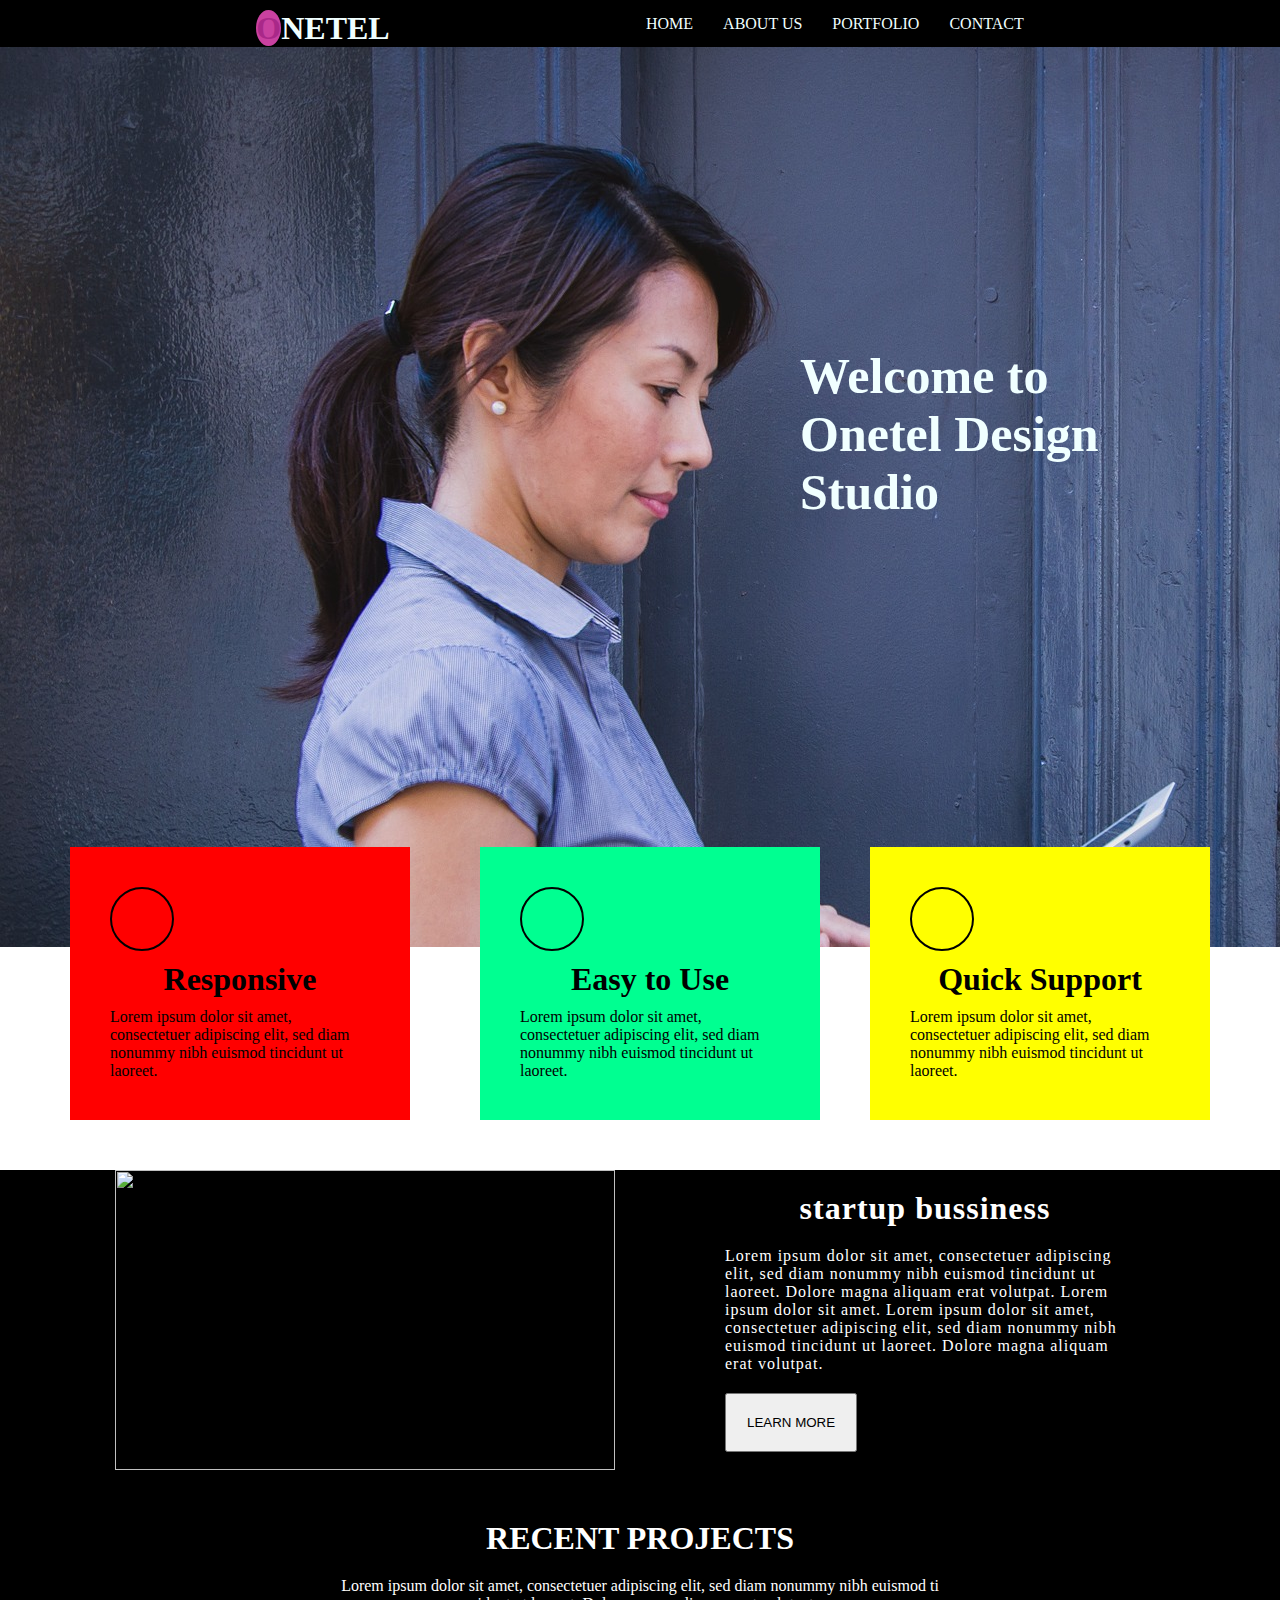
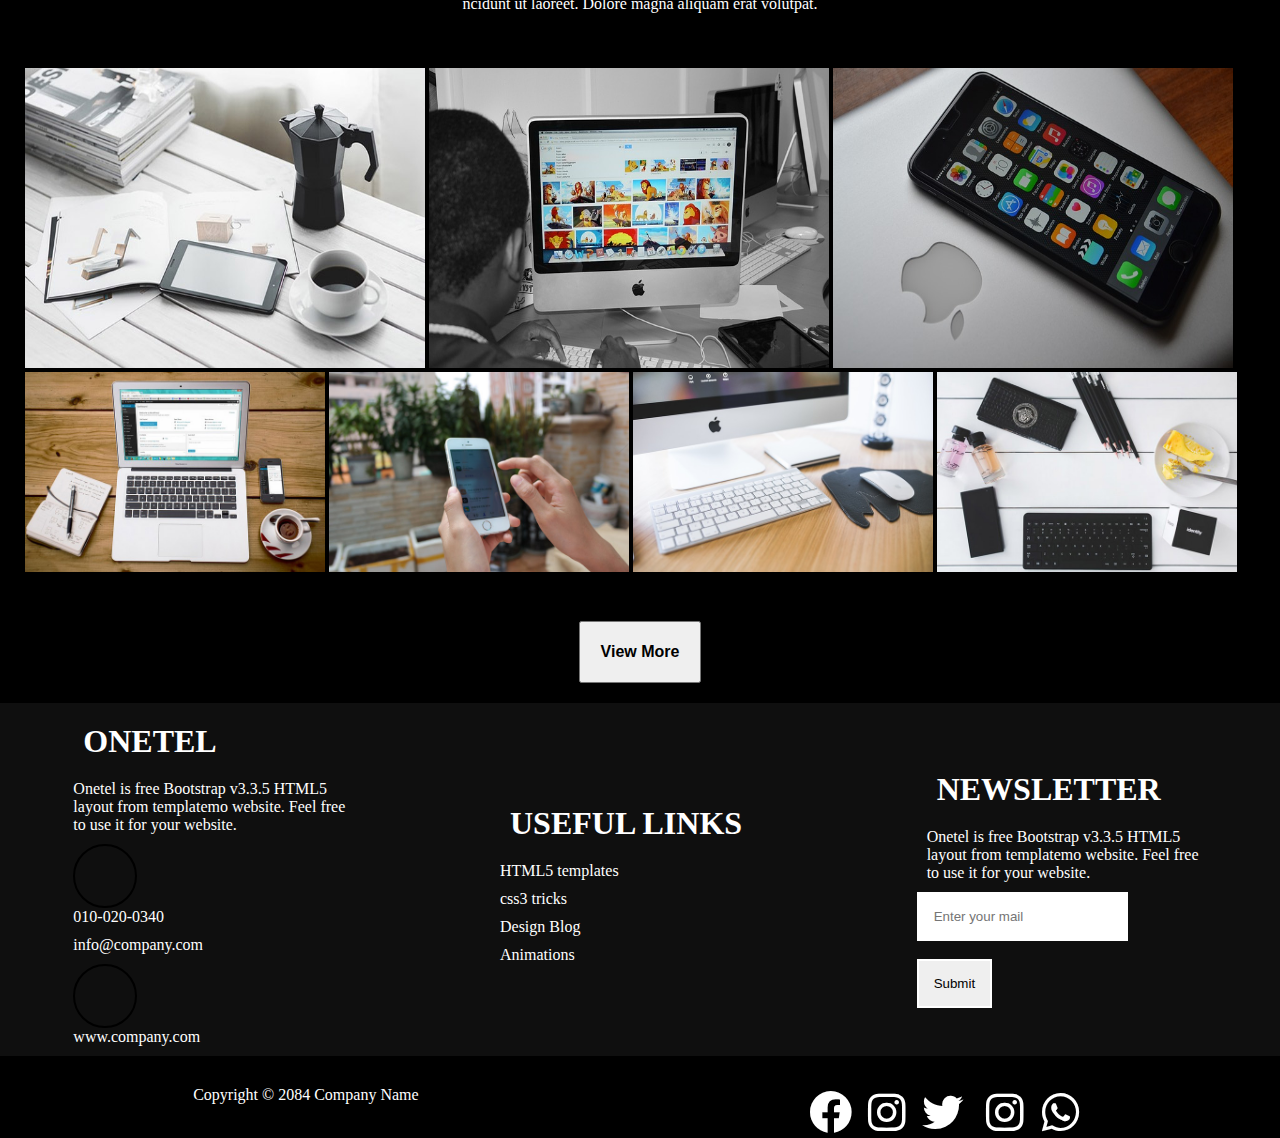
==== index.html @ 87fd3eb0 "msg" ====
<!DOCTYPE html>
<html lang="en">
<head>
    <meta charset="UTF-8">
    <meta name="viewport" content="width=device-width, initial-scale=1.0">
    <title>Document</title>
    <link rel="stylesheet" href="style.css">
    <link rel="stylesheet" href="https://cdnjs.cloudflare.com/ajax/libs/font-awesome/6.6.0/css/all.min.css" integrity="sha512-Kc323vGBEqzTmouAECnVceyQqyqdsSiqLQISBL29aUW4U/M7pSPA/gEUZQqv1cwx4OnYxTxve5UMg5GT6L4JJg==" crossorigin="anonymous" referrerpolicy="no-referrer"/>
    <link href='https://unpkg.com/boxicons@2.1.4/css/boxicons.min.css' rel='stylesheet'>


</head>
<body>
    <header>
        <div class="logo">
            <h1>ONETEL</h1>
            </div>
        <nav>
                <li><a href="./index.html">HOME</a></li>
                <li><a href="./index1.html">ABOUT US</a></li>
                <li><a href="./index2.html">PORTFOLIO</a></li>
                <li><a href="./index3.html">CONTACT</a></li>
        </nav>
    </header>
    
<div class="img">
    <h1>Welcome to Onetel Design Studio</h1>
</div>
</div>

<div class="cards">
    <div class="card1">
        <i class="fa-solid fa-computer"></i>
        <h1>Responsive</h1>
        <p>Lorem ipsum dolor sit amet, consectetuer adipiscing elit, sed diam nonummy nibh euismod tincidunt ut laoreet.

        </p>
    </div>
    <div class="card2">
        <i class="fa-solid fa-phone"></i>
        
        <h1>Easy to Use</h1>
        <p>Lorem ipsum dolor sit amet, consectetuer adipiscing elit, sed diam nonummy nibh euismod tincidunt ut laoreet.

        </p>
    </div>
    <div class="card3">
        <i class="fa-solid fa-football"></i>

        <h1>Quick Support</h1>
        <p>Lorem ipsum dolor sit amet, consectetuer adipiscing elit, sed diam nonummy nibh euismod tincidunt ut laoreet.

        </p>
        </div>
    </div>



<div class="content">
<div class="images">
<div class="img1">
    <img src="https://templatemo.com/templates/templatemo_468_onetel/images/about-img.jpg" alt="" height="300px " width="500px">
</div>
<div class="matter">
    <h1>startup bussiness</h1>
    <p>Lorem ipsum dolor sit amet, consectetuer adipiscing elit, sed diam nonummy nibh euismod tincidunt ut laoreet. Dolore magna aliquam erat volutpat. Lorem ipsum dolor sit amet.

        Lorem ipsum dolor sit amet, consectetuer adipiscing elit, sed diam nonummy nibh euismod tincidunt ut laoreet. Dolore magna aliquam erat volutpat.
        
        </p>
        <button>LEARN MORE</button>

</div>
</div>
<div class="head1">
  <center><h1>RECENT PROJECTS</h1>
    <P>Lorem ipsum dolor sit amet, consectetuer adipiscing elit, sed diam nonummy nibh euismod ti<br>ncidunt ut laoreet. Dolore magna aliquam erat volutpat.

    </P></center>
</div>
    <div class="pictures">
        <img src="./portfolio-img1.jpg" height="300px" width="400px">
        <img src="./portfolio-img2.jpg" height="300px" width="400px">
        <img src="./portfolio-img3.jpg" height="300px" width="400px">
        <img src="./portfolio-img4.jpg" height="200px" width="300px">
        <img src="./portfolio-img5.jpg" height="200px" width="300px">
        <img src="./portfolio-img6.jpg" height="200px" width="300px">
        <img src="./portfolio-img7.jpg" height="200px" width="300px">

</div>
<div class="button">
   <button><h3>View More</h3></button>
</div>
<footer>
    <div class="footers">
        <div class="foot1">
        <h1>ONETEL</h1>
        <p>Onetel is free Bootstrap v3.3.5 HTML5 layout from templatemo website. Feel free to use it for your website.</p>
        <p><i class="fa-solid fa-phone"></i> 010-020-0340</p>
          <p> <i class="fa-regular fa-phone"></i> info@company.com</p>
         <p> <i class="fa-solid fa-earth"></i>  www.company.com</p>
         </div>
         <div class="foot2">
            <h1>USEFUL LINKS</h1>
             <p>HTML5 templates</p>
              <p>css3 tricks</p>
             <p>Design Blog</p>
             <p>Animations</p>
             </div>
             <div class="foot3">
                <h1>NEWSLETTER</h1>
                <p>Onetel is free Bootstrap v3.3.5 HTML5 layout from templatemo website. Feel free to use it for your website.</p>
        <input type="email" placeholder="Enter your mail"><br><br>
        <input type="submit" placeholder="">         
    </div>
    </div>
</footer>
<div class="foot4">
    <div class="foot5">
        <p>Copyright © 2084 Company Name</p>
    </div>
    <div class="foot6">
        <i class='bx bxl-facebook-circle'></i>
        <i class='bx bxl-instagram' ></i>
        <i class='bx bxl-twitter'></i>
        <i class='bx bxl-mail'></i>
        <i class='bx bxl-instagram'></i>
        <i class='bx bxl-whatsapp'></i>

    </div>
</div>

</div>



<script src="https://unpkg.com/boxicons@2.1.4/dist/boxicons.js"></script>

    
</body>
</html
---- style.css ----
*{
    margin: 0%;
    padding: 0%;
    list-style-type: none;
    text-decoration: none;
}
.img{
    background-image: url(./home-bg.jpg);
    background-image: fixed;
    width: 100%;
    height: 900px;
}
.img h1{
    width: 400px;
    padding-left: 800px;
    padding-top: 300px;
    color: azure;
    font-size: 50px;

}
.logo{
    margin-top: 10px;
    color: azure;
}
 .logo h1::first-letter{
    color: rgb(169, 40, 137);
    background-color: rgb(201, 65, 160);
    border-radius: 60%;
}

header{
    display: flex;
    justify-content: space-evenly;
    align-items: center;
    background-color: black

}
nav{
    display: flex;
    justify-content: space-around;
    align-items: center;
    gap: 30px;

}
nav li a{
    color: azure;
    font-size: medium;
}
nav :hover{
    color: orange;
}
.cards{
    display: flex;
    justify-content: space-evenly;
    align-items: center;
    margin-top: -100px;

}

.fa-solid{
    height: 60px;
    width: 60px;

    border: 2px solid black;
    border-radius: 50%;
    display: flex;
    align-items: center;
    justify-content: center;
}
.cards h1{
    display: flex;
    justify-content: center;
    margin: 10px;
}
.cards i{
    display: flex;
    justify-content: center;
    align-items: center;
    /* border: 2px solid black;
    border-radius: 30%; */
}
.card1{
    background-color: red;
    margin-left: 70px;
padding: 40px;
margin-right: 70px;

}
.card2{
    background-color: rgb(0, 255, 145);
padding: 40px;
margin-right: 50px;

}
.card3{
    background-color:yellow;
padding: 40px;
margin-right: 70px;

}
.cards :hover {
    transform: translateY(-40px);
}
.container1{
    background-color: black;
}
.content{
    background-color: black;
}
.images{
    display: flex;
    justify-content: space-around;
    align-content: center;
    margin-top: 50px;
}
.img1{
    height: 300px;
    margin-left: 60px;
}
.matter{
    height: auto;
    width: 400px;
    letter-spacing: 1px;
    color: white;
    padding-right: 100px;
}
.matter h1{
    display: flex;
    justify-content: center;
    padding: 20px;
}
.matter button{
    margin-top: 20px;
    padding: 20px;
    
}
.matter button:hover{
    background-color: rgb(116, 172, 118);
}
.head1{
    margin-top: 30px;
    justify-content: center;
    align-content: center;
    color: white;
}
.head1 h1{
    padding: 20px;
 }
 .pictures{
    padding: 25px;
    margin-top: 30px;
 }
.button{
    display: flex;
    justify-content: center;
    align-items: center;
    font-size: 40px;
    padding: 20px;
}
.button h3{
    padding: 20px;
    font-size: larger;
}
.button h3:hover{
    background-color: rgb(120, 172, 120);
}
.footers{
    display: flex;
    justify-content: space-around;
    align-items: center;
    color: white;
    background-color: rgb(15, 15, 15);
}
.footers h1{
    margin: 20px;

}
.footers p{
    margin: 10px;

}
.foot1{
    height: 100%;
    width: 300px;
}
.foot2{
    height: 100%;
    width: 300px;
}
.foot3{
    height: 100%;
    width: 300px;
}
.foot3 input{
    padding: 15px;
    border: 2px solid white;
}
.foot3 input:hover{
   background-color: aquamarine;
}
.foot4{
    display: flex;
    justify-content: space-around;
    color: white;
    margin-top: 30px;
}
.foot6 i{
    justify-content: center;
    font-size: 50px;
    border: 1px solid black;
}
.foot6 i:hover{
    color: rgb(255, 192, 234);
}
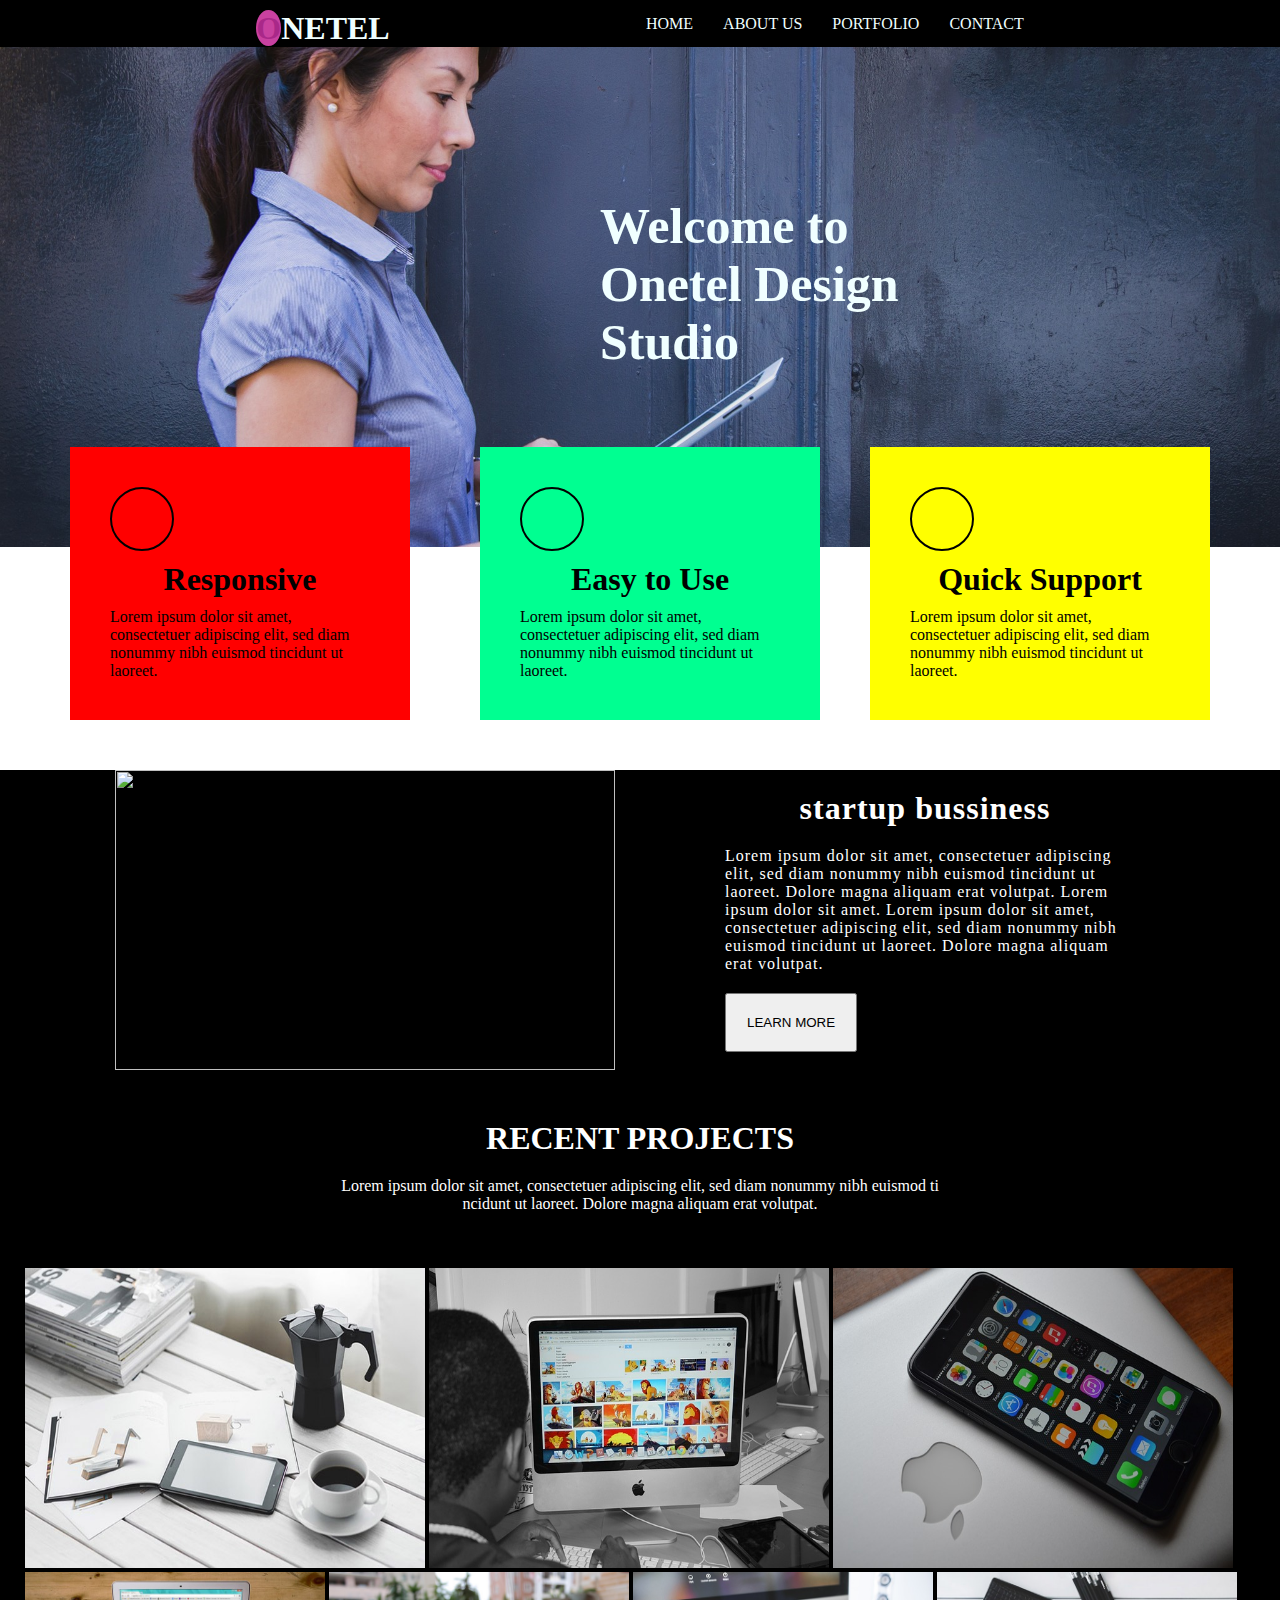
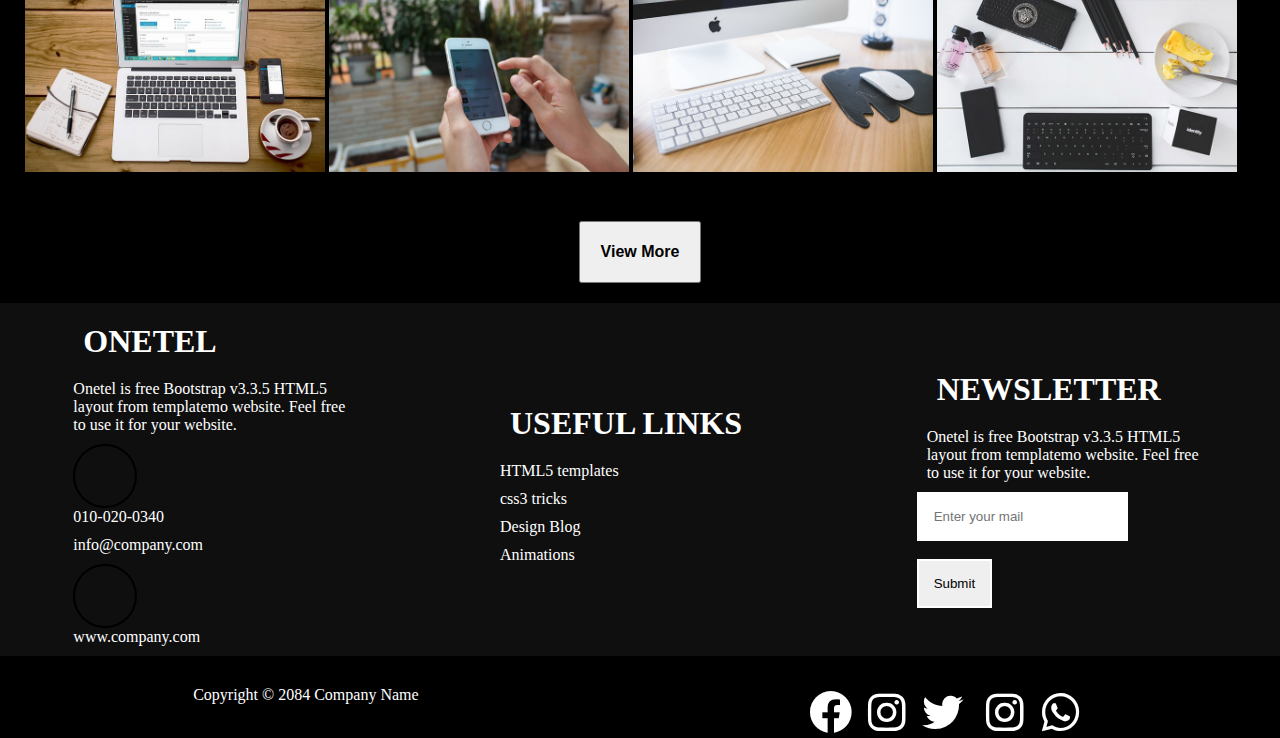
==== commit bbc71a46: "msg" ====
--- a/index.html
+++ b/index.html
@@ -7,7 +7,6 @@
     <link rel="stylesheet" href="style.css">
     <link rel="stylesheet" href="https://cdnjs.cloudflare.com/ajax/libs/font-awesome/6.6.0/css/all.min.css" integrity="sha512-Kc323vGBEqzTmouAECnVceyQqyqdsSiqLQISBL29aUW4U/M7pSPA/gEUZQqv1cwx4OnYxTxve5UMg5GT6L4JJg==" crossorigin="anonymous" referrerpolicy="no-referrer"/>
     <link href='https://unpkg.com/boxicons@2.1.4/css/boxicons.min.css' rel='stylesheet'>
-
 
 </head>
 <body>
--- a/style.css
+++ b/style.css
@@ -6,14 +6,16 @@
 }
 .img{
     background-image: url(./home-bg.jpg);
-    background-image: fixed;
+    background-size: cover;
+    background-repeat: no-repeat;
+    background-position: center;
     width: 100%;
-    height: 900px;
+    height: 500px;
 }
 .img h1{
     width: 400px;
-    padding-left: 800px;
-    padding-top: 300px;
+    padding-left: 600px;
+    padding-top: 150px;
     color: azure;
     font-size: 50px;
 
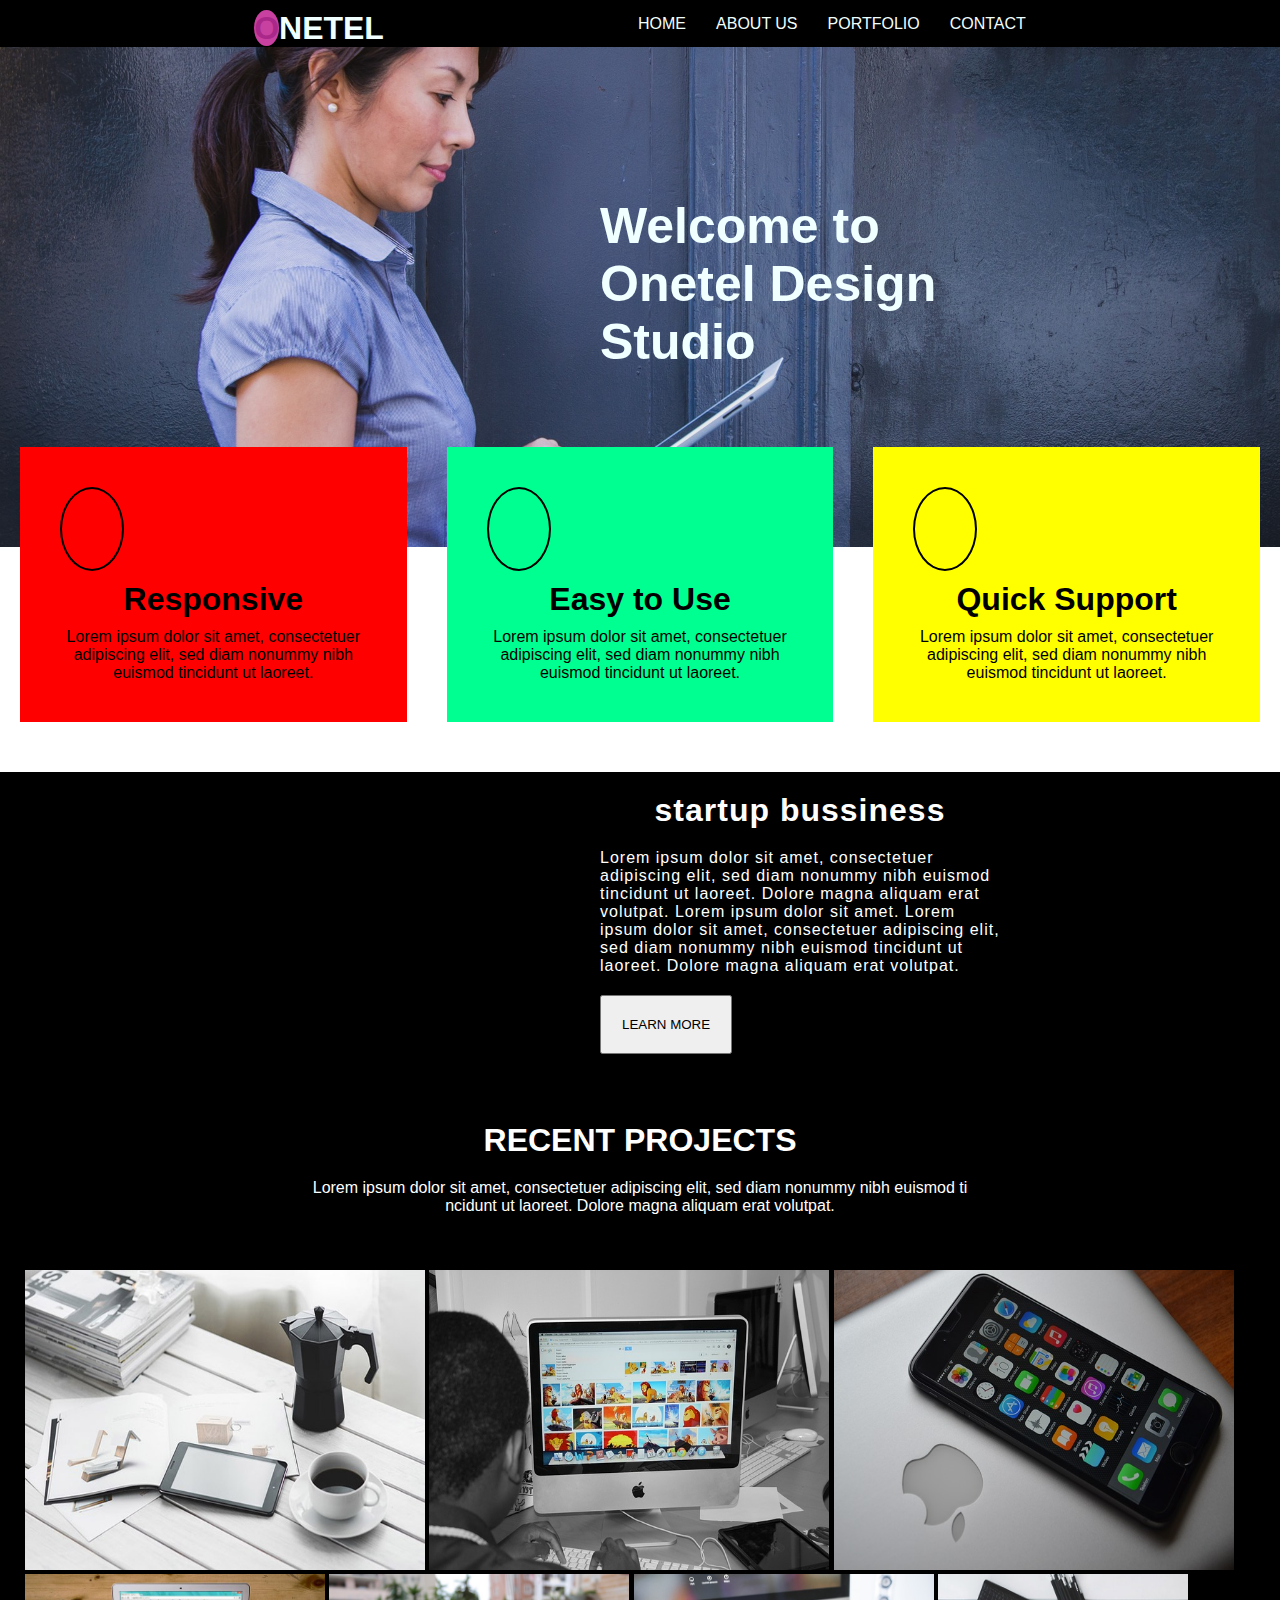
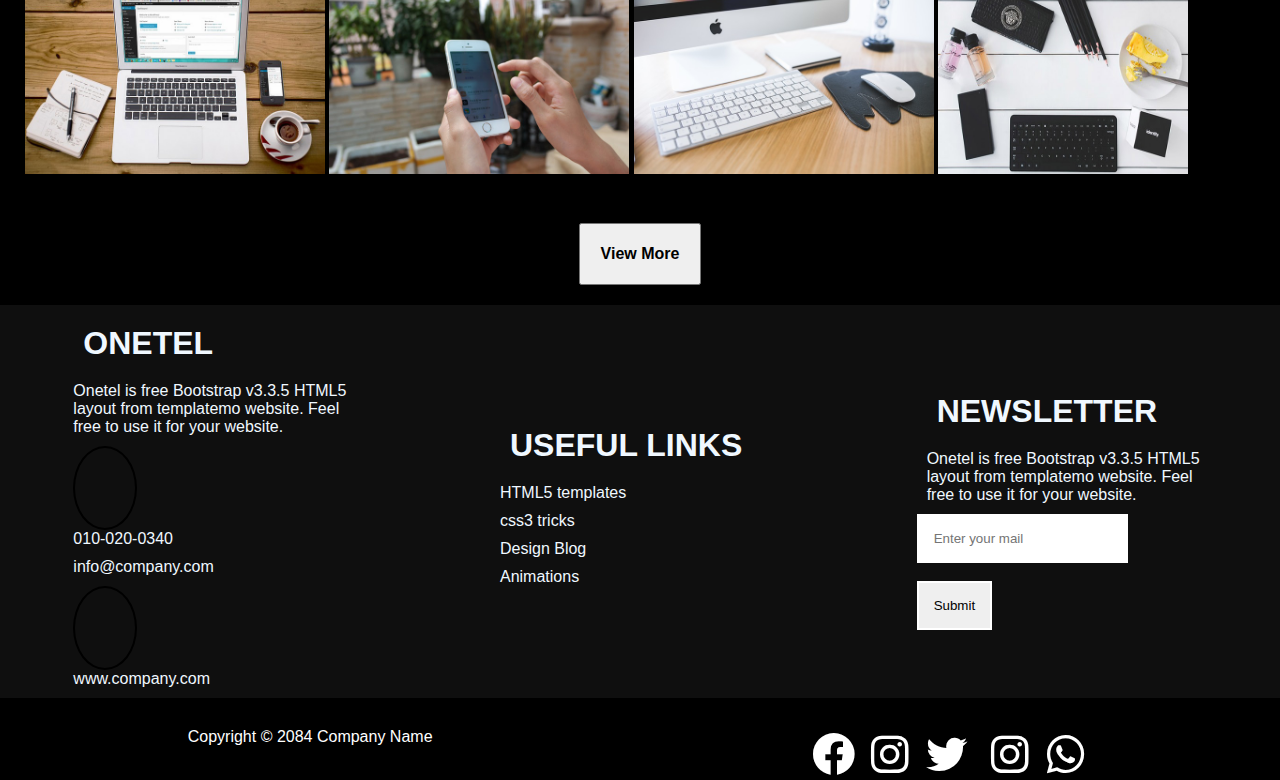
==== commit 1458066a: "msg" ====
--- a/index.html
+++ b/index.html
@@ -20,12 +20,15 @@
                 <li><a href="./index2.html">PORTFOLIO</a></li>
                 <li><a href="./index3.html">CONTACT</a></li>
         </nav>
+        </div>
     </header>
+        <div class="img">
+            <h1>Welcome to Onetel Design Studio</h1>
+        </div>
     
-<div class="img">
-    <h1>Welcome to Onetel Design Studio</h1>
-</div>
-</div>
+    
+
+
 
 <div class="cards">
     <div class="card1">
@@ -50,15 +53,15 @@
         <p>Lorem ipsum dolor sit amet, consectetuer adipiscing elit, sed diam nonummy nibh euismod tincidunt ut laoreet.
 
         </p>
-        </div>
     </div>
+</div>
 
 
 
 <div class="content">
 <div class="images">
 <div class="img1">
-    <img src="https://templatemo.com/templates/templatemo_468_onetel/images/about-img.jpg" alt="" height="300px " width="500px">
+    <img src="https://templatemo.com/templates/templatemo_468_onetel/images/about-img.jpg" alt="" height="300px " max-width="400px">
 </div>
 <div class="matter">
     <h1>startup bussiness</h1>
@@ -84,7 +87,7 @@
         <img src="./portfolio-img4.jpg" height="200px" width="300px">
         <img src="./portfolio-img5.jpg" height="200px" width="300px">
         <img src="./portfolio-img6.jpg" height="200px" width="300px">
-        <img src="./portfolio-img7.jpg" height="200px" width="300px">
+        <img src="./portfolio-img7.jpg" height="200px" width="250px">
 
 </div>
 <div class="button">
--- a/style.css
+++ b/style.css
@@ -1,10 +1,18 @@
-*{
-    margin: 0%;
-    padding: 0%;
+/* Global Styles */
+/* Global Styles */
+* {
+    margin: 0;
+    padding: 0;
     list-style-type: none;
     text-decoration: none;
 }
-.img{
+
+body {
+    font-family: Arial, sans-serif;
+}
+
+/* Image Section */
+.img {
     background-image: url(./home-bg.jpg);
     background-size: cover;
     background-repeat: no-repeat;
@@ -12,205 +20,372 @@
     width: 100%;
     height: 500px;
 }
-.img h1{
+
+.img h1 {
     width: 400px;
     padding-left: 600px;
     padding-top: 150px;
     color: azure;
     font-size: 50px;
-
-}
-.logo{
+}
+
+/* Logo */
+.logo {
     margin-top: 10px;
     color: azure;
 }
- .logo h1::first-letter{
+
+.logo h1::first-letter {
     color: rgb(169, 40, 137);
     background-color: rgb(201, 65, 160);
     border-radius: 60%;
 }
 
-header{
+/* Header */
+header {
     display: flex;
     justify-content: space-evenly;
     align-items: center;
-    background-color: black
-
-}
-nav{
+    background-color: black;
+}
+
+nav {
     display: flex;
     justify-content: space-around;
     align-items: center;
     gap: 30px;
-
-}
-nav li a{
+}
+
+nav li a {
     color: azure;
     font-size: medium;
 }
-nav :hover{
+
+nav :hover {
     color: orange;
 }
-.cards{
+
+/* Cards */
+.cards {
     display: flex;
     justify-content: space-evenly;
     align-items: center;
     margin-top: -100px;
-
-}
-
-.fa-solid{
+}
+
+.fa-solid {
     height: 60px;
     width: 60px;
-
     border: 2px solid black;
     border-radius: 50%;
     display: flex;
     align-items: center;
     justify-content: center;
-}
-.cards h1{
+    color: black;
+    padding-top: 20px;
+}
+
+.cards h1 {
     display: flex;
     justify-content: center;
     margin: 10px;
-}
-.cards i{
-    display: flex;
-    justify-content: center;
-    align-items: center;
-    /* border: 2px solid black;
-    border-radius: 30%; */
-}
-.card1{
+    color: black;
+}
+.cards p{
+    color: black;
+}
+
+.card1, .card2, .card3 {
+    padding: 40px;
+    margin: 0 20px;
+    color: white;
+    text-align: center;
+}
+
+.card1 {
     background-color: red;
-    margin-left: 70px;
-padding: 40px;
-margin-right: 70px;
-
-}
-.card2{
+}
+
+.card2 {
     background-color: rgb(0, 255, 145);
-padding: 40px;
-margin-right: 50px;
-
-}
-.card3{
-    background-color:yellow;
-padding: 40px;
-margin-right: 70px;
-
-}
+}
+
+.card3 {
+    background-color: yellow;
+}
+
 .cards :hover {
     transform: translateY(-40px);
 }
-.container1{
+
+/* Content */
+.container1, .content {
     background-color: black;
 }
-.content{
-    background-color: black;
-}
-.images{
+
+.images {
     display: flex;
     justify-content: space-around;
     align-content: center;
     margin-top: 50px;
 }
-.img1{
+
+.img1 {
     height: 300px;
     margin-left: 60px;
 }
-.matter{
+
+.matter {
     height: auto;
     width: 400px;
     letter-spacing: 1px;
     color: white;
     padding-right: 100px;
 }
-.matter h1{
-    display: flex;
-    justify-content: center;
-    padding: 20px;
-}
-.matter button{
+
+.matter h1 {
+    display: flex;
+    justify-content: center;
+    padding: 20px;
+}
+
+.matter button {
     margin-top: 20px;
     padding: 20px;
-    
-}
-.matter button:hover{
+}
+
+.matter button:hover {
     background-color: rgb(116, 172, 118);
 }
-.head1{
+
+/* Head Section */
+.head1 {
     margin-top: 30px;
     justify-content: center;
     align-content: center;
     color: white;
 }
-.head1 h1{
-    padding: 20px;
- }
- .pictures{
+
+.head1 h1 {
+    padding: 20px;
+}
+
+.pictures {
     padding: 25px;
     margin-top: 30px;
- }
-.button{
+}
+
+.button {
     display: flex;
     justify-content: center;
     align-items: center;
     font-size: 40px;
     padding: 20px;
 }
-.button h3{
+
+.button h3 {
     padding: 20px;
     font-size: larger;
 }
-.button h3:hover{
+
+.button h3:hover {
     background-color: rgb(120, 172, 120);
 }
-.footers{
+
+/* Footer */
+.footers {
     display: flex;
     justify-content: space-around;
     align-items: center;
     color: white;
     background-color: rgb(15, 15, 15);
 }
-.footers h1{
+
+.footers h1 {
     margin: 20px;
-
-}
-.footers p{
+}
+
+.footers p {
     margin: 10px;
-
-}
-.foot1{
+}
+
+.foot1, .foot2, .foot3 {
     height: 100%;
     width: 300px;
-}
-.foot2{
-    height: 100%;
-    width: 300px;
-}
-.foot3{
-    height: 100%;
-    width: 300px;
-}
-.foot3 input{
+    color: aliceblue;
+}
+
+.foot3 input {
     padding: 15px;
     border: 2px solid white;
 }
-.foot3 input:hover{
-   background-color: aquamarine;
-}
-.foot4{
+
+.foot3 input:hover {
+    background-color: aquamarine;
+}
+
+.foot4 {
     display: flex;
     justify-content: space-around;
     color: white;
     margin-top: 30px;
 }
-.foot6 i{
+
+.foot6 i {
     justify-content: center;
     font-size: 50px;
     border: 1px solid black;
 }
-.foot6 i:hover{
+
+.foot6 i:hover {
     color: rgb(255, 192, 234);
-}+}
+
+/* Media Queries for Responsiveness */
+
+/* Desktop: Default Layout (1024px and above) */
+
+/* Tablets: Screen width 768px and below */
+@media screen and (max-width: 768px) {
+    header {
+        flex-direction: column;
+        text-align: center;
+    }
+
+    nav {
+        flex-direction: column;
+        gap: 20px;
+    }
+
+    .cards {
+        flex-direction: column;
+        align-items: center;
+        margin-top: 0;
+        
+    }
+
+    .card1, .card2, .card3 {
+        width: 80%;
+        margin: 20px 0;
+        padding: 20px;
+    }
+
+    .img h1 {
+        font-size: 35px;
+        padding-left: 0;
+        padding-top: 120px;
+    }
+
+    .content {
+        flex-direction: column;
+        padding: 0 20px;
+    }
+
+    .images {
+        flex-direction: column;
+        align-items: center;
+        margin-top: 20px;
+    }
+
+    .matter {
+        width: 90%;
+        padding-right: 0;
+    }
+
+    .pictures {
+        display: flex;
+        flex-wrap: wrap;
+        justify-content: center;
+    }
+
+    .pictures img {
+        width: 80%;
+        margin: 10px 0;
+    }
+
+    .button {
+        font-size: 30px;
+        padding: 10px;
+    }
+
+    .footers {
+        flex-direction: column;
+        text-align: center;
+    }
+
+    .foot4 {
+        flex-direction: column;
+    }
+
+    .foot1, .foot2, .foot3 {
+        width: 100%;
+        margin-bottom: 20px;
+    }
+
+    .foot3 input {
+        width: 100%;
+    }
+
+    .foot6 i {
+        font-size: 40px;
+    }
+}
+
+/* Mobile: Screen width 480px and below */
+@media screen and (max-width: 480px) {
+    .img h1 {
+        font-size: 28px;
+        padding-top: 100px;
+    }
+
+    .cards {
+        flex-direction: column;
+        align-items: center;
+        margin-top: 20px;
+    }
+
+    .card1, .card2, .card3 {
+        width: 100%;
+        margin: 20px 0;
+    }
+
+    .matter {
+        width: 100%;
+        padding: 20px;
+        text-align: center;
+    }
+
+    .pictures {
+        flex-direction: column;
+        align-items: center;
+        margin-top: 20px;
+    }
+
+    .pictures img {
+        width: 100%;
+        margin: 10px 0;
+    }
+
+    .button {
+        font-size: 25px;
+    }
+
+    .footers {
+        flex-direction: column;
+        text-align: center;
+    }
+
+    .foot4 {
+        flex-direction: column;
+        align-items: center;
+    }
+
+    .foot6 i {
+        font-size: 35px;
+    }
+
+    .matter button {
+        width: 100%;
+        padding: 15px;
+    }
+}
